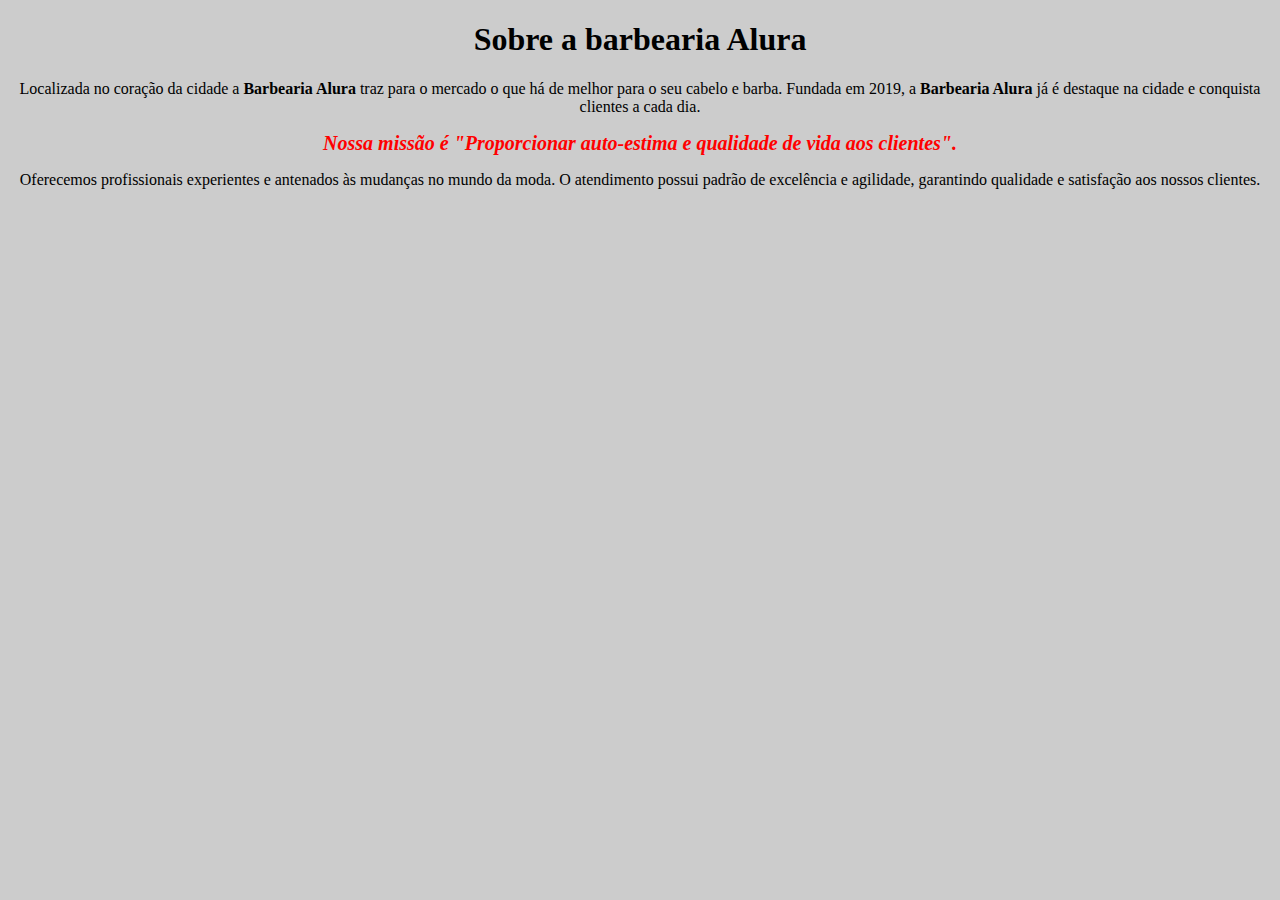
==== index.html @ 9b050629 "Formatação HTML, remoção de tags desnecessárias e formatação do texto atraves do arquivo 'style.css'" ====
<!--Comentário HTML-->

<!--<!DOCTYPE html>    
    - !, usada para identificação do documento
    - html usada para formatação do documento
    <html>
    - Usada para demarcar a indexação via HTML, o que será carregado, renderizado 
    a partir do HTML
    - lang="", passa o idioma da página
    -->
<!DOCTYPE html>
<html lang="pt-BR">

<!--<head>O que será usado para o carregamento da página HTML-->

<head>
    <!--<meta>
    Usada para passar a informação via propriedades como 
    conjunto de caracteres, tendo como parâmetro a formatação de linguagens
    - 'PTBR', passa o idioma da formatação da página
    - <title>, define o titulo da página HTML
    -->
    <meta charset="UTF-8">
    <!--
        - <link> - Utilizada para mencionar o arquivo CSS
        rel      - Informa o tipo de relacionamento do arquivo, stylesheet para estilo 
        href     - Informa a localização do arquivo CSS que será usado
    -->
    <title>Barbearia Alura</title>
    <link rel="stylesheet" href="./style.css">
</head>

<!--<body> O que será usado para o carregamento da CONTEÚDO da página HTML-->

<body>
    <!--<h1> -  Header Principal HTML-->
    <h1>Sobre a barbearia Alura</h1>
    <!--<p> - Paragráfo HTML com texto
   <strong> - Formatação do texto em negrito
    style="text-align: center" - Formatação HTML para centralização do texto
    -->
    <p>Localizada no coração da cidade a
        <strong>Barbearia Alura</strong> traz para o mercado o que há de melhor para o seu cabelo e barba. Fundada em 2019, a <strong>Barbearia Alura</strong> já é destaque na cidade e conquista clientes a cada dia.
    </p>

    <!--<em> - Formatação do texto em itálico
        style="font-size: 20px" - Formatação HTML para configuração do tamanho do texto
    -->
    <p>
        <em><strong> Nossa missão é "Proporcionar auto-estima e qualidade de vida aos
                clientes".</strong></em>
    </p>

    <p>
        Oferecemos profissionais experientes e antenados às mudanças no mundo da moda. O atendimento possui padrão de excelência e agilidade, garantindo qualidade e satisfação aos nossos clientes.
    </p>
</body>

</html>
---- style.css ----
body {
    background-color: #CCCCCC;
}

h1 {
    text-align: center;
}

p {
    text-align: center;
}

em strong {
    color: #FF0000;
    font-size: 20px;
}
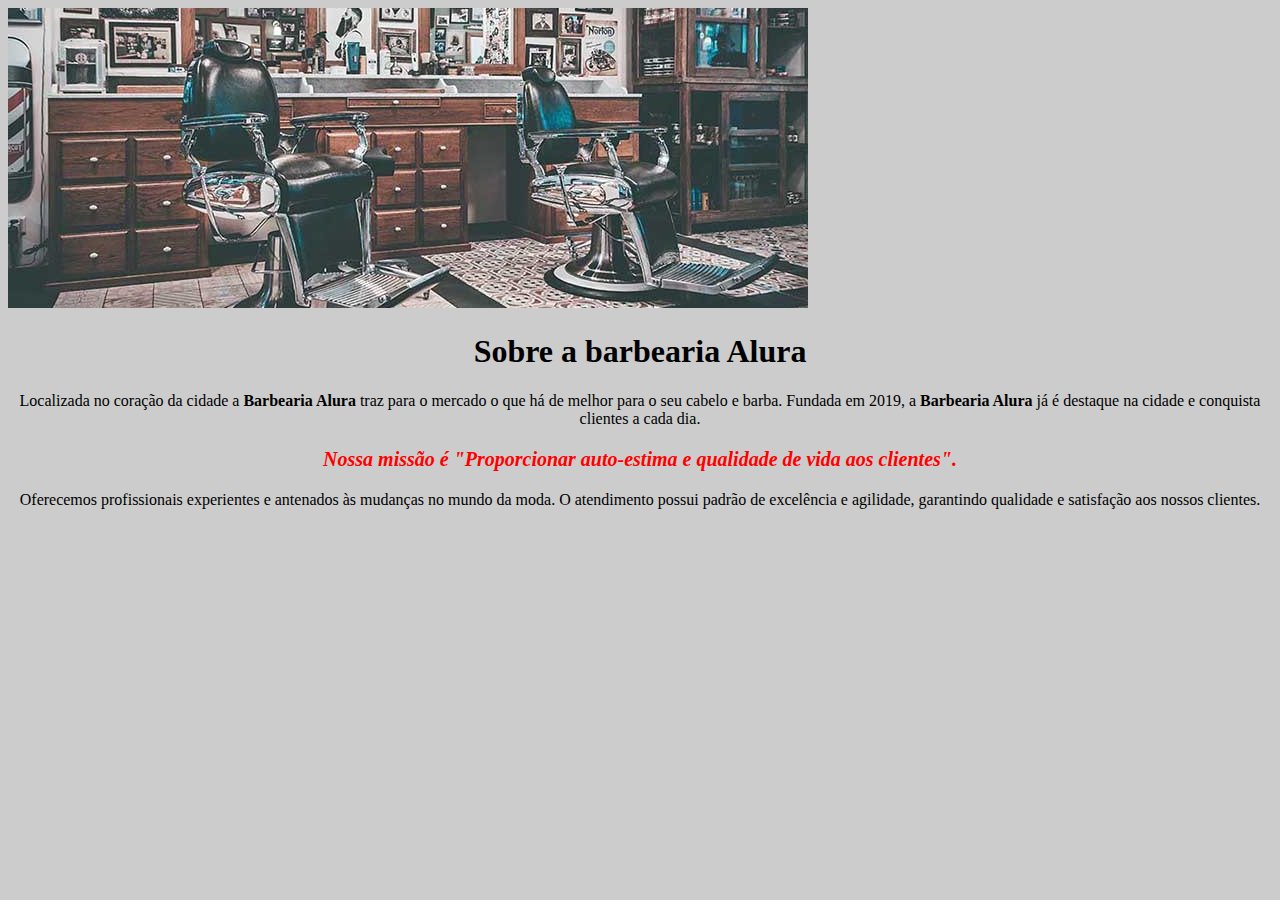
==== commit cc38d134: "Criação de tag identificador e inclusão de imagem ao cabeçalho" ====
--- a/index.html
+++ b/index.html
@@ -33,7 +33,12 @@
 <!--<body> O que será usado para o carregamento da CONTEÚDO da página HTML-->
 
 <body>
-    <!--<h1> -  Header Principal HTML-->
+    <!--
+        <img> - Imagem a ser exibida
+        src   - Diretório da imagem
+    -->
+    <img src="./src/banner.jpg">
+    <!--<h1> - Header Principal HTML-->
     <h1>Sobre a barbearia Alura</h1>
     <!--<p> - Paragráfo HTML com texto
    <strong> - Formatação do texto em negrito
@@ -45,8 +50,10 @@
 
     <!--<em> - Formatação do texto em itálico
         style="font-size: 20px" - Formatação HTML para configuração do tamanho do texto
+        id = Criação do identificador, que será usado para a 
+        formatação CSS
     -->
-    <p>
+    <p id="missao">
         <em><strong> Nossa missão é "Proporcionar auto-estima e qualidade de vida aos
                 clientes".</strong></em>
     </p>
--- a/style.css
+++ b/style.css
@@ -10,7 +10,10 @@
     text-align: center;
 }
 
+#missao {
+    font-size: 20px;
+}
+
 em strong {
     color: #FF0000;
-    font-size: 20px;
 }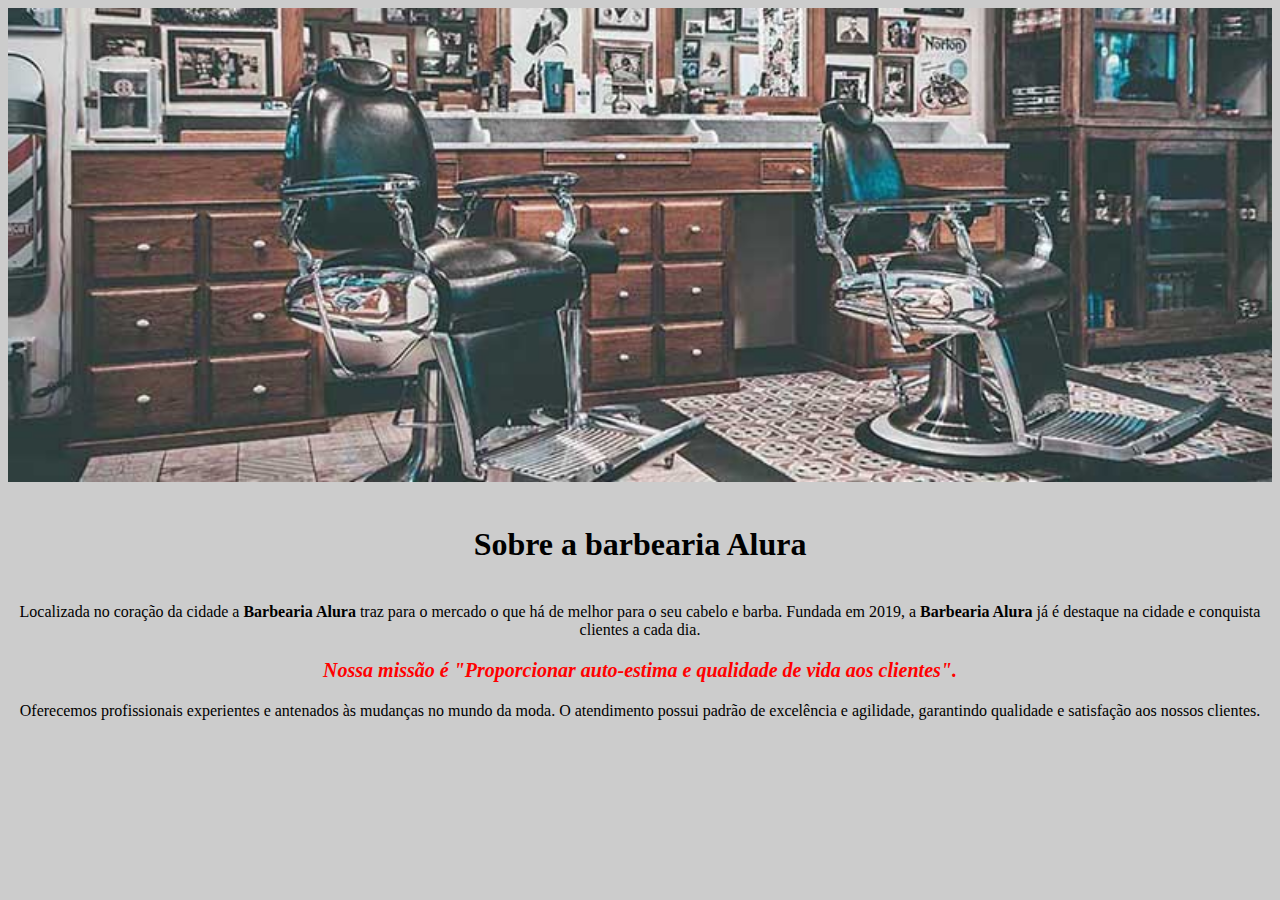
==== commit b8d6654a: "Configuração da imagem via CSS através de seu identificador" ====
--- a/index.html
+++ b/index.html
@@ -36,8 +36,10 @@
     <!--
         <img> - Imagem a ser exibida
         src   - Diretório da imagem
+        id    - Criação do identificador que será usado
+        para a formatação CSS
     -->
-    <img src="./src/banner.jpg">
+    <img id="banner" src="./src/banner.jpg">
     <!--<h1> - Header Principal HTML-->
     <h1>Sobre a barbearia Alura</h1>
     <!--<p> - Paragráfo HTML com texto
--- a/style.css
+++ b/style.css
@@ -2,8 +2,13 @@
     background-color: #CCCCCC;
 }
 
+#banner {
+    width: 100%;
+}
+
 h1 {
     text-align: center;
+    margin: 40px;
 }
 
 p {
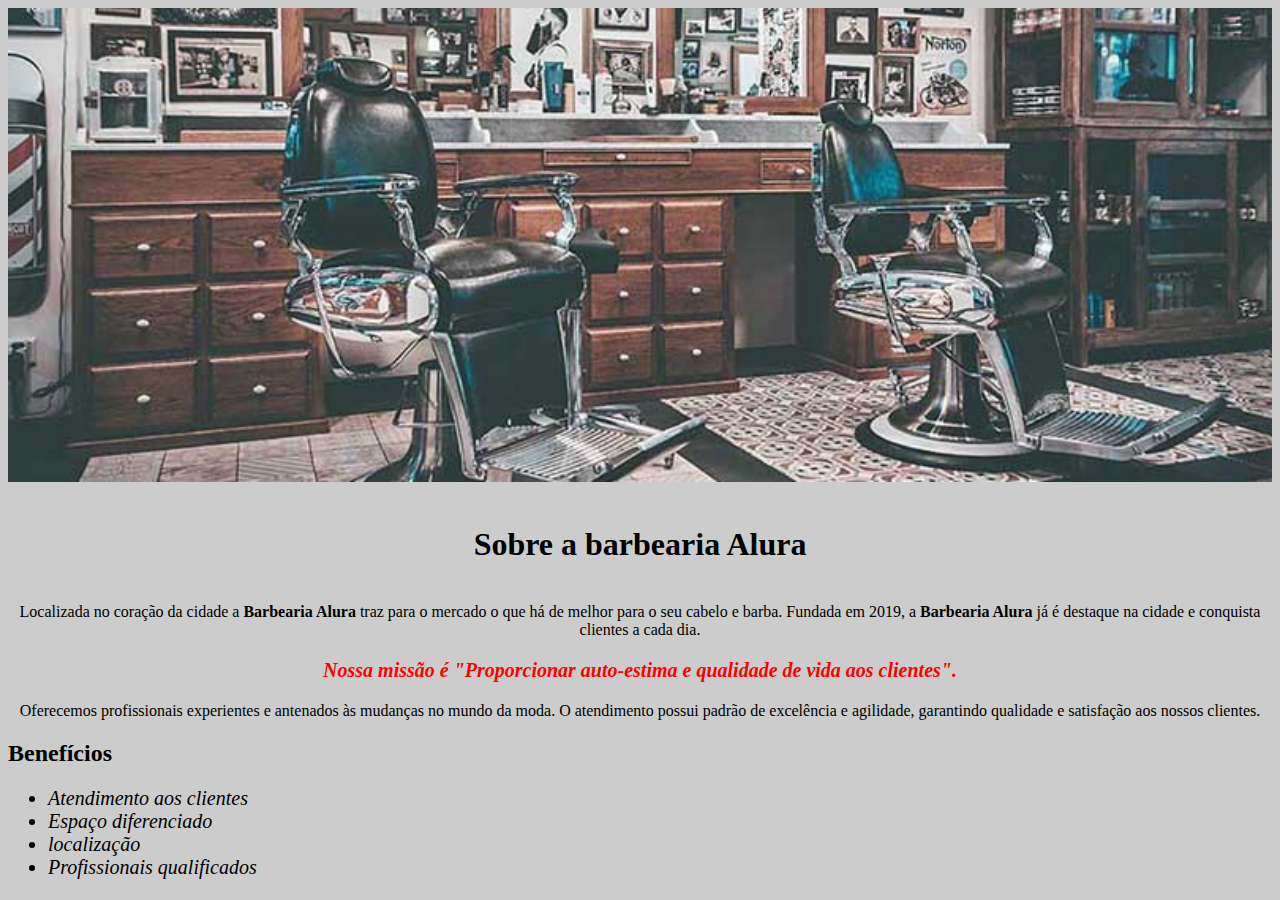
==== commit eee75fa3: "Criação de lista e classes css" ====
--- a/index.html
+++ b/index.html
@@ -63,6 +63,24 @@
     <p>
         Oferecemos profissionais experientes e antenados às mudanças no mundo da moda. O atendimento possui padrão de excelência e agilidade, garantindo qualidade e satisfação aos nossos clientes.
     </p>
+
+    <h2>Benefícios</h2>
+    <!--
+        ul - Lista não ordenada
+        ol - Lista ordenada
+
+        li - Lista Item
+
+        class - itens, criação de classes para referencia dos componentes e formatação CSSs.
+    -->
+    <ul>
+        <li class="itens">Atendimento aos clientes</li>
+        <li class="itens">Espaço diferenciado</li>
+        <li class="itens">localização </li>
+        <li class="itens">Profissionais qualificados
+        </li>
+    </ul>
+
 </body>
 
 </html>--- a/style.css
+++ b/style.css
@@ -1,24 +1,54 @@
+/*Configuração do fundo através de
+referencia da tag <body> */
+
 body {
     background-color: #CCCCCC;
 }
 
+
+/*Configuração do imagem através de
+referencia da identificador #banner */
+
 #banner {
     width: 100%;
 }
+
+
+/*Configuração do texto através de
+referencia da tag <h1< */
 
 h1 {
     text-align: center;
     margin: 40px;
 }
 
+
+/*Configuração do texto através da referencia
+a tag <p> */
+
 p {
     text-align: center;
 }
+
+
+/*Confiuração do texto através da referencia 
+ao identificador #missao*/
 
 #missao {
     font-size: 20px;
 }
 
+
+/*Configuração do texto através da referência da tag <em> <strong>*/
+
 em strong {
     color: #FF0000;
+}
+
+
+/*Configuração do objeto criado através da referência a classe .itens*/
+
+.itens {
+    font-style: italic;
+    font-size: 20px;
 }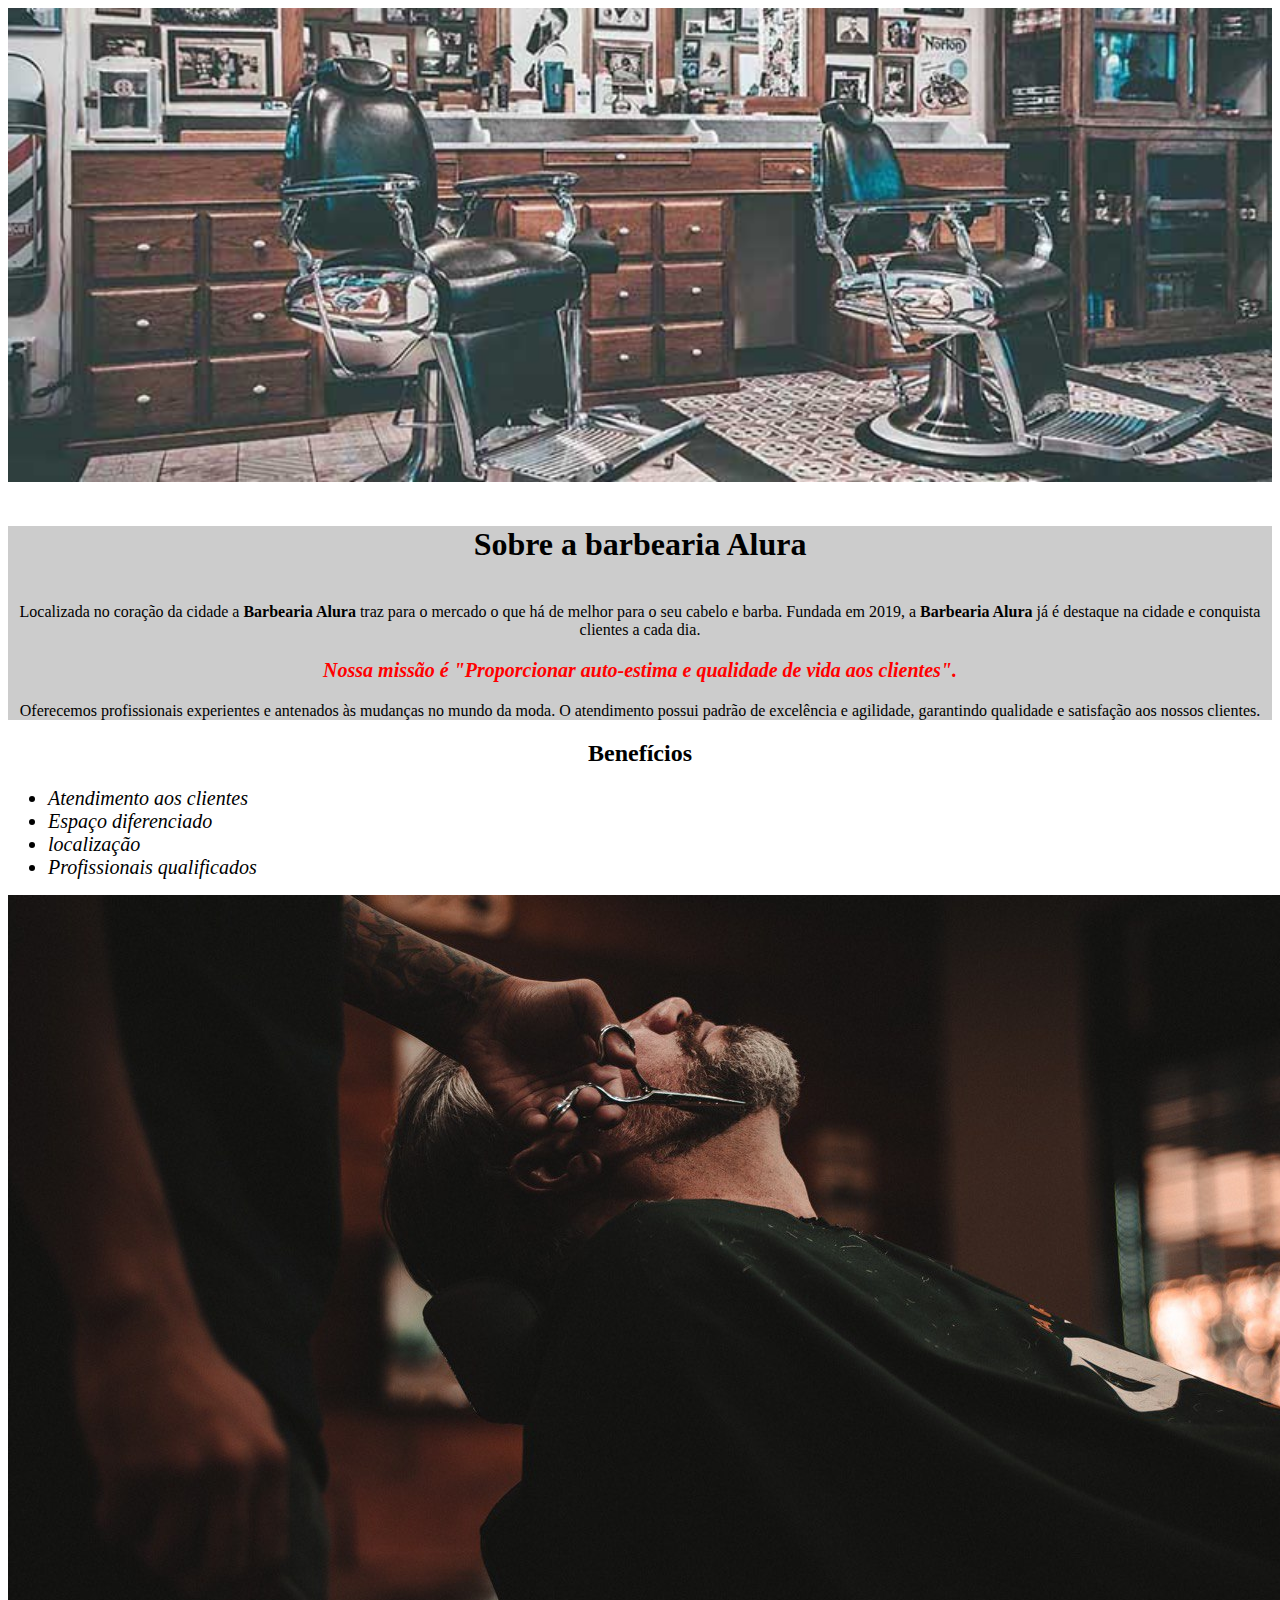
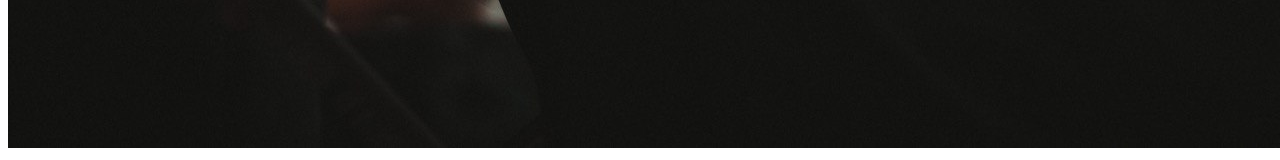
==== commit 793fb04e: "Adicição de imagem beneficios" ====
--- a/index.html
+++ b/index.html
@@ -40,32 +40,34 @@
         para a formatação CSS
     -->
     <img id="banner" src="./src/banner.jpg">
-    <!--<h1> - Header Principal HTML-->
-    <h1>Sobre a barbearia Alura</h1>
-    <!--<p> - Paragráfo HTML com texto
+    <div class="principal">
+        <!--<h1> - Header Principal HTML-->
+        <h1>Sobre a barbearia Alura</h1>
+        <!--<p> - Paragráfo HTML com texto
    <strong> - Formatação do texto em negrito
     style="text-align: center" - Formatação HTML para centralização do texto
     -->
-    <p>Localizada no coração da cidade a
-        <strong>Barbearia Alura</strong> traz para o mercado o que há de melhor para o seu cabelo e barba. Fundada em 2019, a <strong>Barbearia Alura</strong> já é destaque na cidade e conquista clientes a cada dia.
-    </p>
+        <p>Localizada no coração da cidade a
+            <strong>Barbearia Alura</strong> traz para o mercado o que há de melhor para o seu cabelo e barba. Fundada em 2019, a <strong>Barbearia Alura</strong> já é destaque na cidade e conquista clientes a cada dia.
+        </p>
 
-    <!--<em> - Formatação do texto em itálico
+        <!--<em> - Formatação do texto em itálico
         style="font-size: 20px" - Formatação HTML para configuração do tamanho do texto
         id = Criação do identificador, que será usado para a 
         formatação CSS
     -->
-    <p id="missao">
-        <em><strong> Nossa missão é "Proporcionar auto-estima e qualidade de vida aos
+        <p id="missao">
+            <em><strong> Nossa missão é "Proporcionar auto-estima e qualidade de vida aos
                 clientes".</strong></em>
-    </p>
+        </p>
 
-    <p>
-        Oferecemos profissionais experientes e antenados às mudanças no mundo da moda. O atendimento possui padrão de excelência e agilidade, garantindo qualidade e satisfação aos nossos clientes.
-    </p>
-
-    <h2>Benefícios</h2>
-    <!--
+        <p>
+            Oferecemos profissionais experientes e antenados às mudanças no mundo da moda. O atendimento possui padrão de excelência e agilidade, garantindo qualidade e satisfação aos nossos clientes.
+        </p>
+    </div>
+    <div class="beneficios">
+        <h2>Benefícios</h2>
+        <!--
         ul - Lista não ordenada
         ol - Lista ordenada
 
@@ -73,14 +75,15 @@
 
         class - itens, criação de classes para referencia dos componentes e formatação CSSs.
     -->
-    <ul>
-        <li class="itens">Atendimento aos clientes</li>
-        <li class="itens">Espaço diferenciado</li>
-        <li class="itens">localização </li>
-        <li class="itens">Profissionais qualificados
-        </li>
-    </ul>
-
+        <ul>
+            <li class="itens">Atendimento aos clientes</li>
+            <li class="itens">Espaço diferenciado</li>
+            <li class="itens">localização </li>
+            <li class="itens">Profissionais qualificados
+            </li>
+        </ul>
+    </div>
+    <img id="beneficios" src="./src/beneficios.jpg">
 </body>
 
 </html>--- a/style.css
+++ b/style.css
@@ -1,9 +1,7 @@
 /*Configuração do fundo através de
 referencia da tag <body> */
 
-body {
-    background-color: #CCCCCC;
-}
+body {}
 
 
 /*Configuração do imagem através de
@@ -11,6 +9,13 @@
 
 #banner {
     width: 100%;
+}
+
+
+/*Configuração do objeto criado através da referência a classe .principal*/
+
+.principal {
+    background-color: #CCCCCC;
 }
 
 
@@ -51,4 +56,18 @@
 .itens {
     font-style: italic;
     font-size: 20px;
+}
+
+
+/*Configuração do objeto criado através da referência a classe .beneficios*/
+
+.beneficios {
+    background-color: #FFFFFF;
+}
+
+
+/*Configuração do texto através da referência da tag <em> <h2>*/
+
+h2 {
+    text-align: center;
 }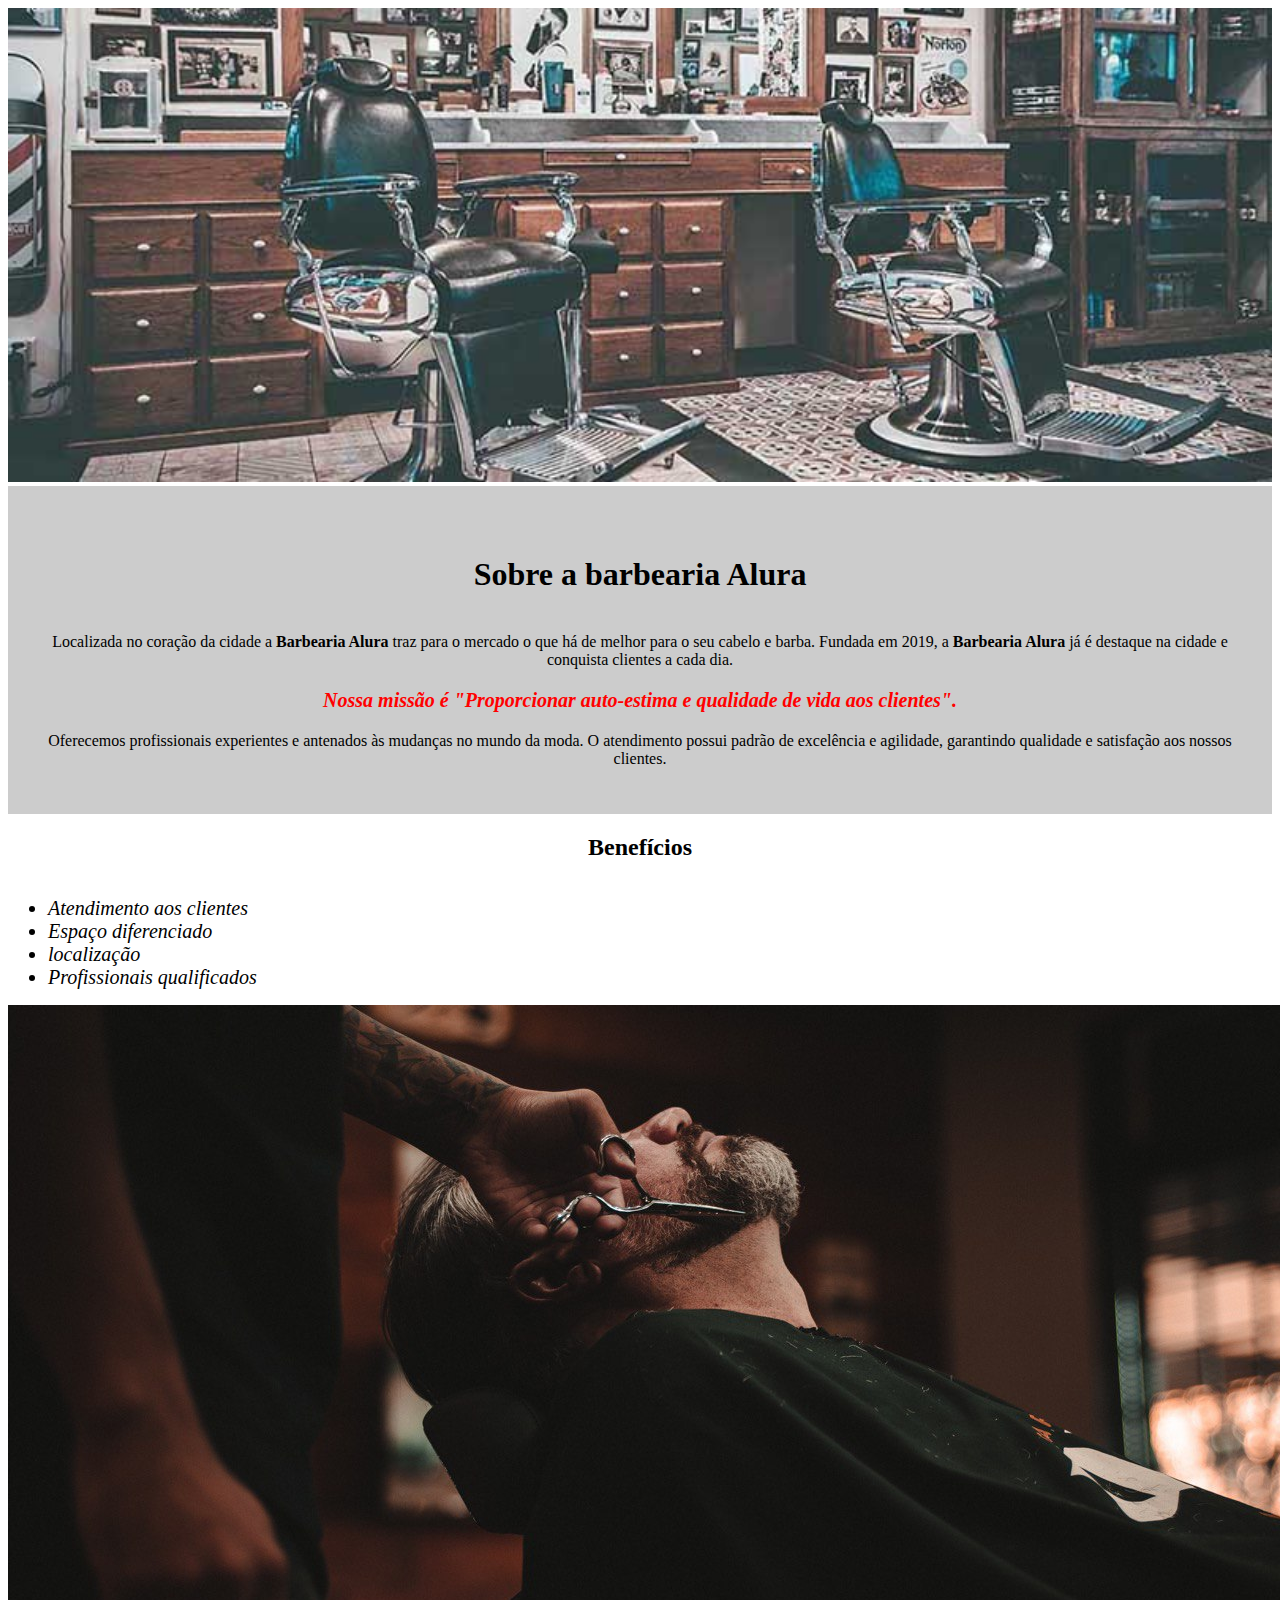
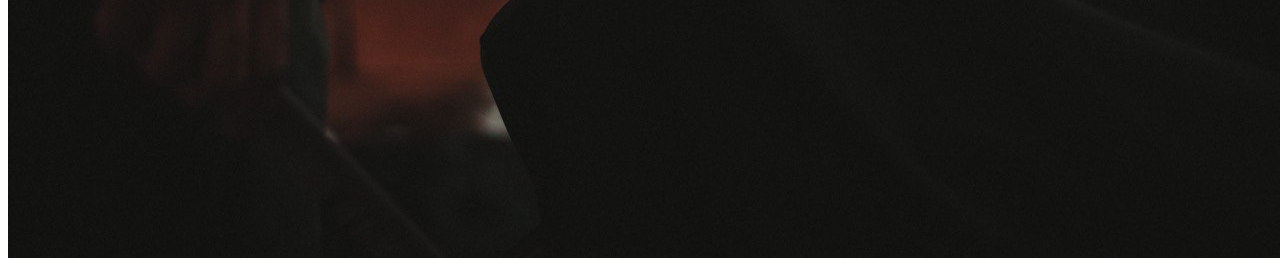
==== commit 8ae1ba7d: "Configuração de imagens e criação de classes referente a imagem de rodapé" ====
--- a/index.html
+++ b/index.html
@@ -82,8 +82,9 @@
             <li class="itens">Profissionais qualificados
             </li>
         </ul>
+        <img class="img_beneficios" src="./src/beneficios.jpg">
     </div>
-    <img id="beneficios" src="./src/beneficios.jpg">
+
 </body>
 
 </html>--- a/style.css
+++ b/style.css
@@ -16,6 +16,7 @@
 
 .principal {
     background-color: #CCCCCC;
+    padding: 30px;
 }
 
 
@@ -59,15 +60,25 @@
 }
 
 
-/*Configuração do objeto criado através da referência a classe .beneficios*/
+/*Configuração do texto através da referência da tag <h2>*/
 
-.beneficios {
-    background-color: #FFFFFF;
+h2 {
+    text-align: center;
 }
 
 
-/*Configuração do texto através da referência da tag <em> <h2>*/
+/*Configuração do texto através da referência da tag <ul>*/
 
-h2 {
-    text-align: center;
+ul {
+    display: inline-block;
+    vertical-align: top;
+    width: 20%;
+    margin-right: 15%;
+}
+
+
+/*Configuração do objeto criado através da referência a classe .beneficios*/
+
+.img_beneficios {
+    width: 50;
 }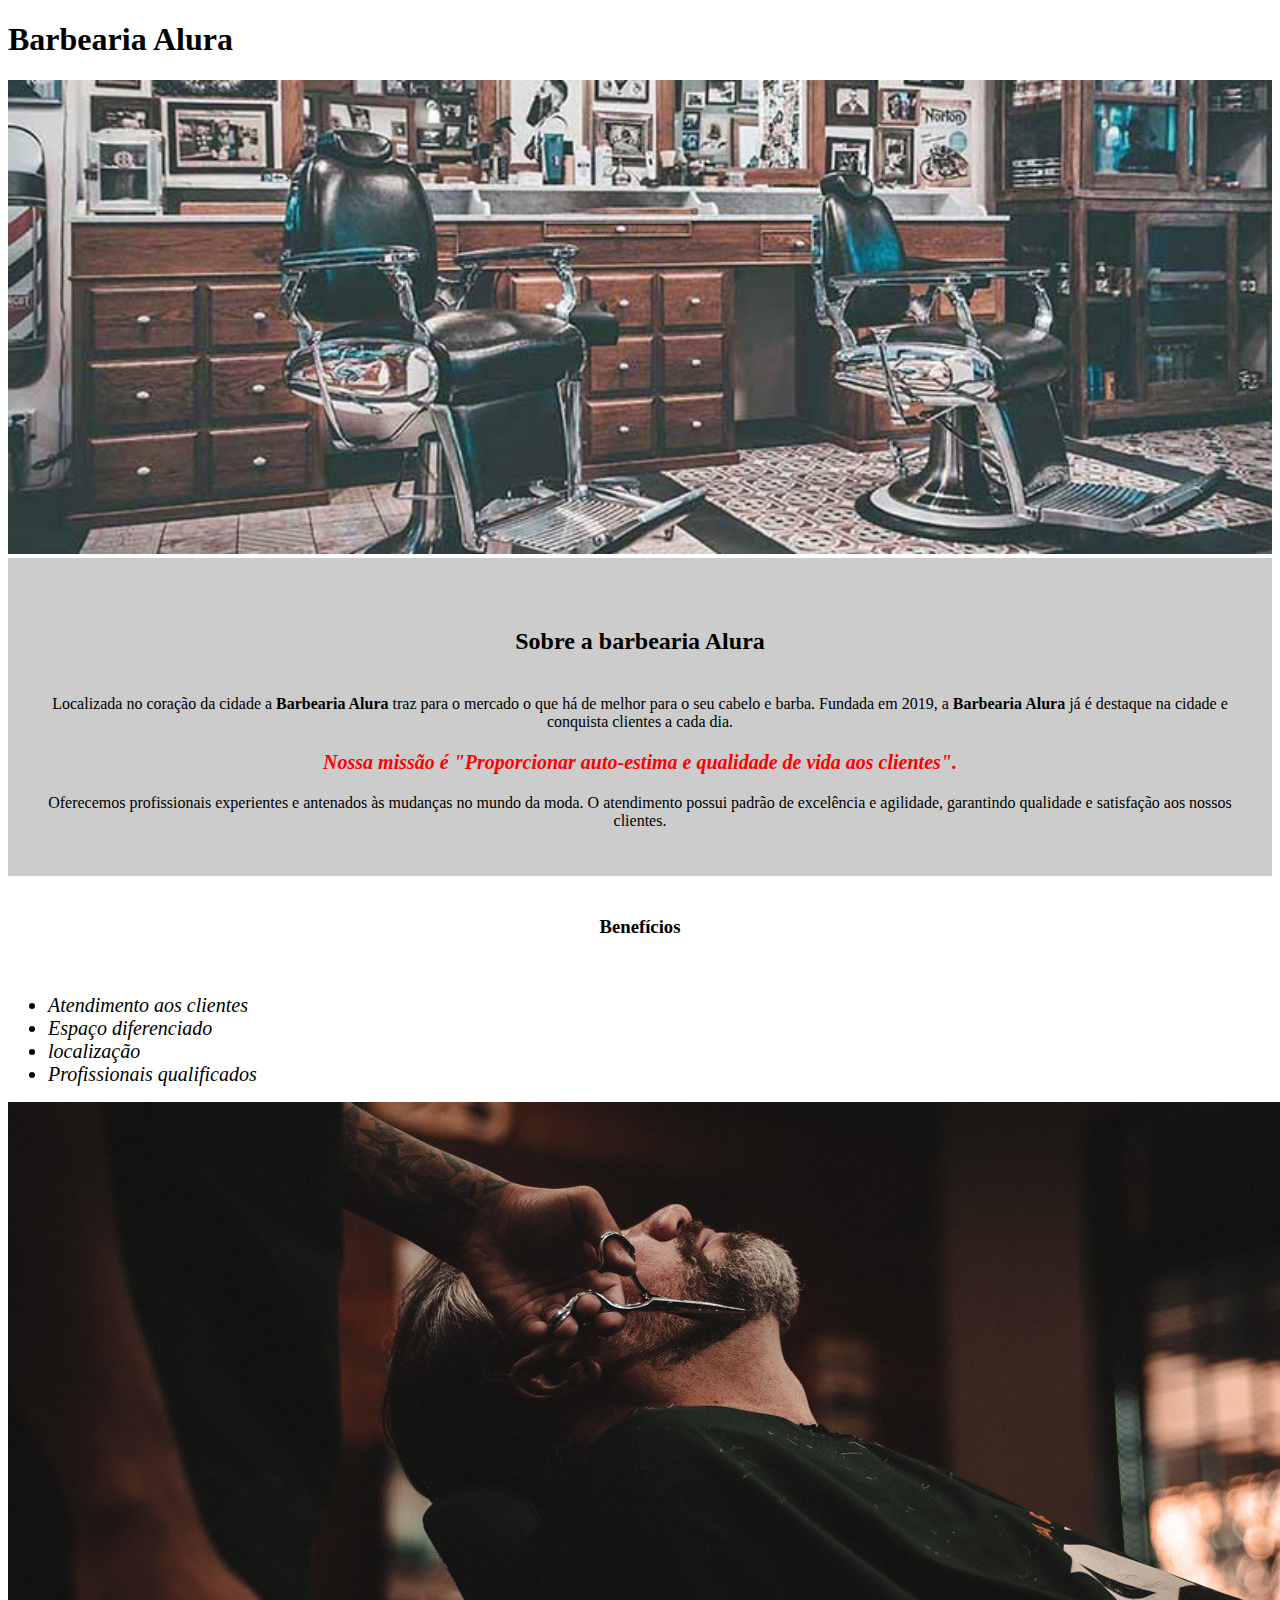
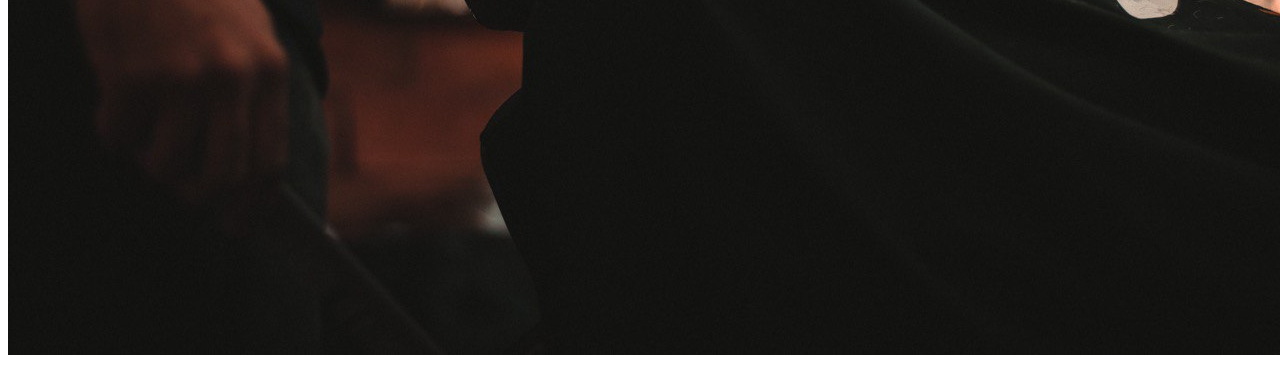
==== commit 6d78fdb3: "Centralização da configuração de classes via CSS" ====
--- a/index.html
+++ b/index.html
@@ -10,6 +10,8 @@
     -->
 <!DOCTYPE html>
 <html lang="pt-BR">
+
+</html>
 
 <!--<head>O que será usado para o carregamento da página HTML-->
 
@@ -26,13 +28,17 @@
         rel      - Informa o tipo de relacionamento do arquivo, stylesheet para estilo 
         href     - Informa a localização do arquivo CSS que será usado
     -->
-    <title>Barbearia Alura</title>
+    <title class="titulo-principal">Barbearia Alura</title>
     <link rel="stylesheet" href="./style.css">
 </head>
 
 <!--<body> O que será usado para o carregamento da CONTEÚDO da página HTML-->
 
 <body>
+    <!--
+        <header> - Responsável pela alocação do cabeçalho da pagina
+    -->
+    <h1>Barbearia Alura</h1>
     <!--
         <img> - Imagem a ser exibida
         src   - Diretório da imagem
@@ -42,7 +48,7 @@
     <img id="banner" src="./src/banner.jpg">
     <div class="principal">
         <!--<h1> - Header Principal HTML-->
-        <h1>Sobre a barbearia Alura</h1>
+        <h2 class="titulo-centralizado">Sobre a barbearia Alura</h2>
         <!--<p> - Paragráfo HTML com texto
    <strong> - Formatação do texto em negrito
     style="text-align: center" - Formatação HTML para centralização do texto
@@ -66,7 +72,7 @@
         </p>
     </div>
     <div class="beneficios">
-        <h2>Benefícios</h2>
+        <h3 class="titulo-centralizado">Benefícios</h3>
         <!--
         ul - Lista não ordenada
         ol - Lista ordenada
--- a/style.css
+++ b/style.css
@@ -1,9 +1,3 @@
-/*Configuração do fundo através de
-referencia da tag <body> */
-
-body {}
-
-
 /*Configuração do imagem através de
 referencia da identificador #banner */
 
@@ -20,10 +14,17 @@
 }
 
 
+/*Configuração do objeto criado através da referência a classe .titulo-principal*/
+
+.titulo-principal {
+    padding-left: 20px;
+}
+
+
 /*Configuração do texto através de
 referencia da tag <h1< */
 
-h1 {
+.titulo-centralizado {
     text-align: center;
     margin: 40px;
 }
@@ -60,13 +61,6 @@
 }
 
 
-/*Configuração do texto através da referência da tag <h2>*/
-
-h2 {
-    text-align: center;
-}
-
-
 /*Configuração do texto através da referência da tag <ul>*/
 
 ul {
